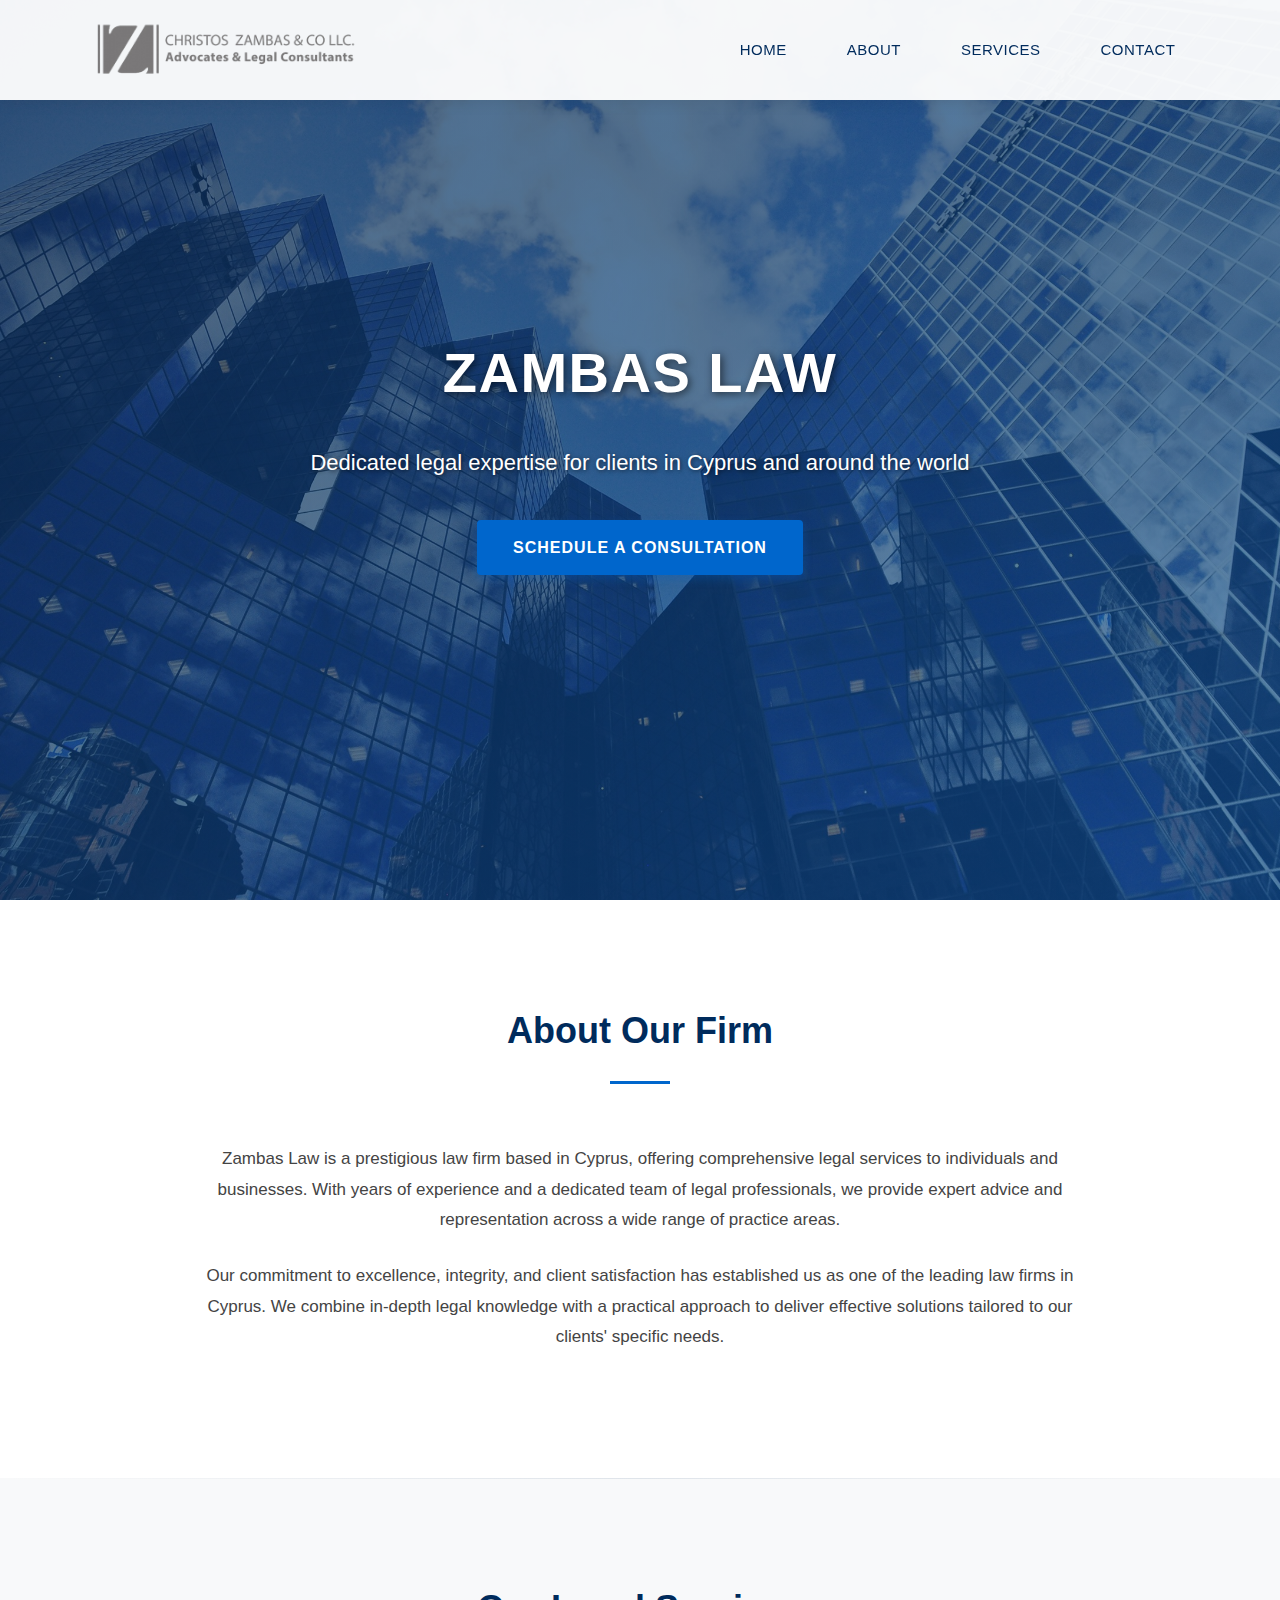
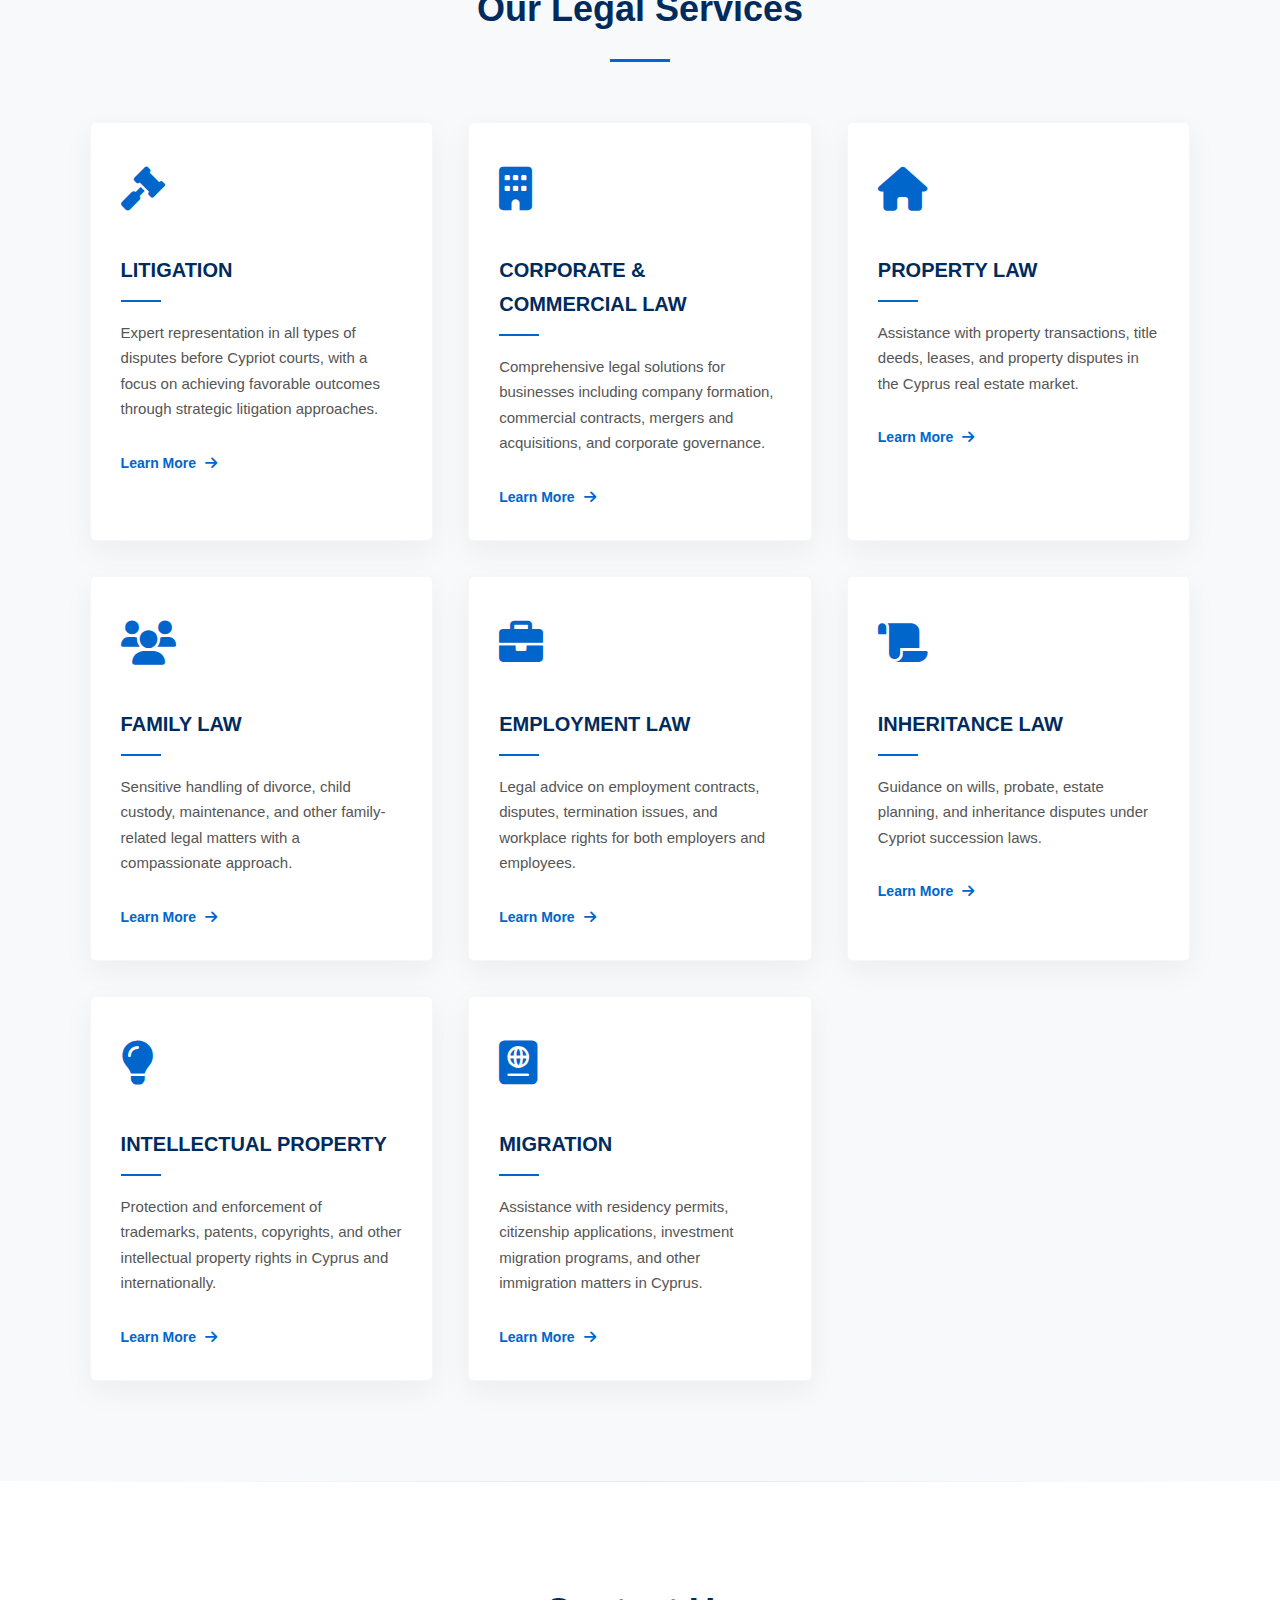
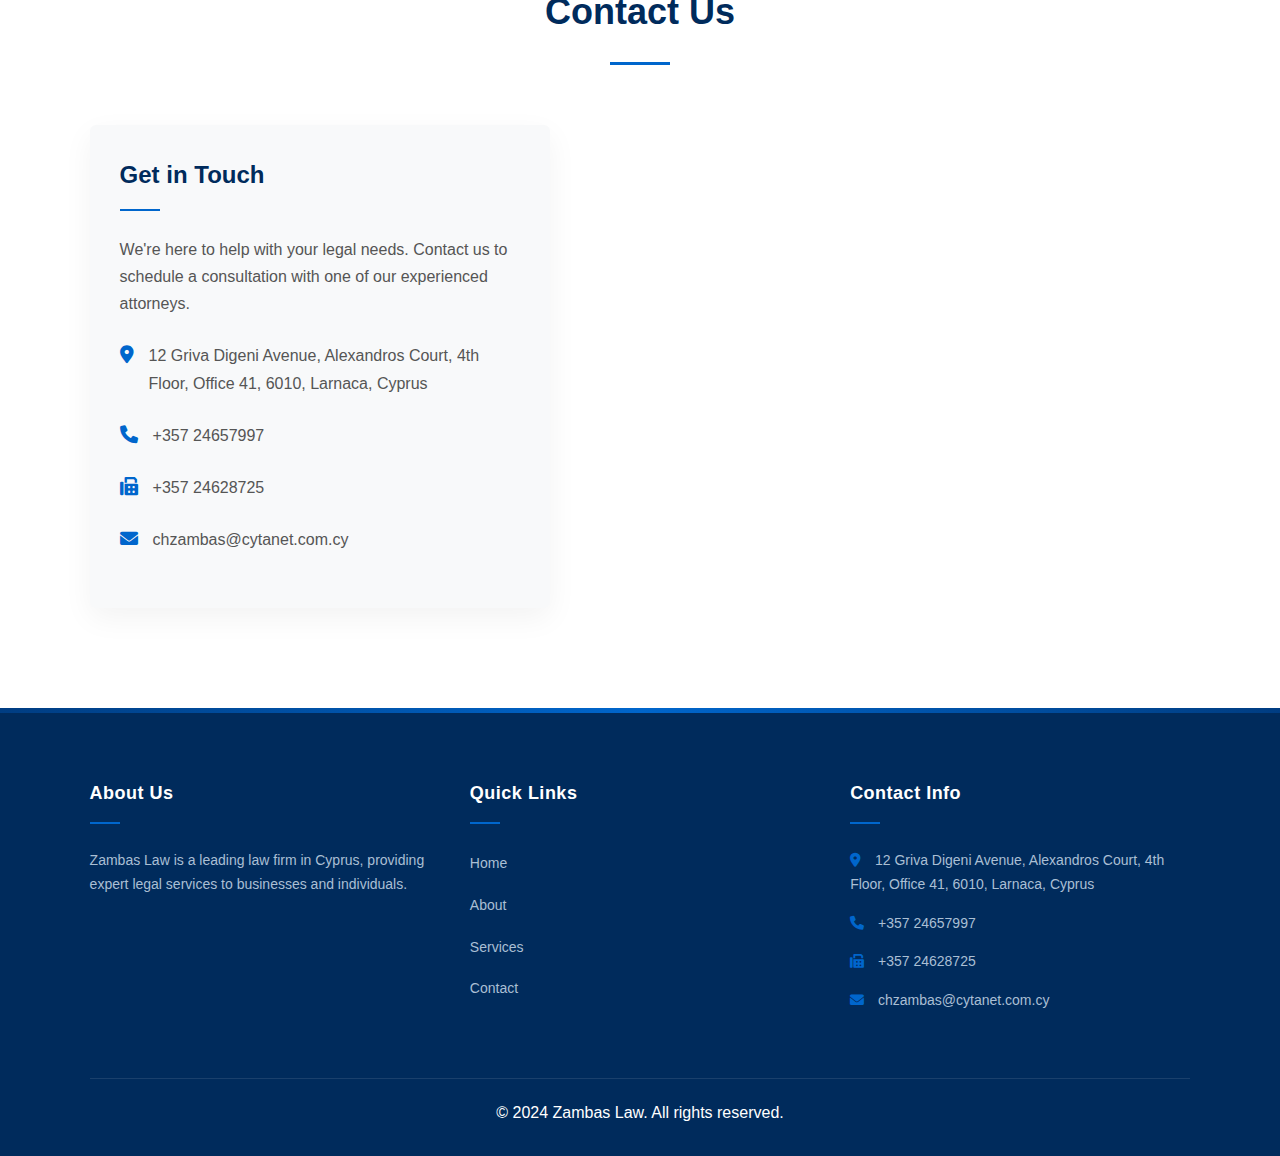
==== index.html @ 76c66e30 "Initial commit - Uploading my website" ====
<!DOCTYPE html>
<html lang="en">
<head>
  <meta charset="UTF-8">
  <meta name="viewport" content="width=device-width, initial-scale=1.0">
  <title>Zambas Law | Legal Services in Cyprus</title>
  <link rel="stylesheet" href="styles.css">
  <link rel="stylesheet" href="https://cdnjs.cloudflare.com/ajax/libs/font-awesome/6.0.0-beta3/css/all.min.css">
</head>
<body>
  <!-- Placeholder for Header -->
  <div id="header-placeholder"></div>

  <!-- Hero Section -->
  <section id="home" class="hero">
    <div class="hero-content">
      <h1>ZAMBAS LAW</h1>
      <p>Dedicated legal expertise for clients in Cyprus and around the world</p>
      <a href="#contact" class="cta-button">Schedule a Consultation</a>
    </div>
  </section>

  <!-- About Section -->
  <section id="about" class="about">
    <h2 class="section-title">About Our Firm</h2>
    <div class="about-content">
      <p>Zambas Law is a prestigious law firm based in Cyprus, offering comprehensive legal services to individuals and businesses. With years of experience and a dedicated team of legal professionals, we provide expert advice and representation across a wide range of practice areas.</p>
      <p>Our commitment to excellence, integrity, and client satisfaction has established us as one of the leading law firms in Cyprus. We combine in-depth legal knowledge with a practical approach to deliver effective solutions tailored to our clients' specific needs.</p>
    </div>
  </section>

  <!-- Services Section -->
  <section id="services" class="services">
    <h2 class="section-title">Our Legal Services</h2>
    <div class="services-grid">
      <!-- Litigation -->
      <div class="service-card">
        <div class="service-content">
          <div class="service-icon">
            <i class="fas fa-gavel"></i>
          </div>
          <h3>LITIGATION</h3>
          <p>Expert representation in all types of disputes before Cypriot courts, with a focus on achieving favorable outcomes through strategic litigation approaches.</p>
          <a href="services/litigation.html" class="service-link">Learn More <i class="fas fa-arrow-right"></i></a>
        </div>
      </div>
      
      <!-- Corporate & Commercial Law -->
      <div class="service-card">
        <div class="service-content">
          <div class="service-icon">
            <i class="fas fa-building"></i>
          </div>
          <h3>CORPORATE & COMMERCIAL LAW</h3>
          <p>Comprehensive legal solutions for businesses including company formation, commercial contracts, mergers and acquisitions, and corporate governance.</p>
          <a href="services/corporate.html" class="service-link">Learn More <i class="fas fa-arrow-right"></i></a>
        </div>
      </div>
      
      <!-- Property Law -->
      <div class="service-card">
        <div class="service-content">
          <div class="service-icon">
            <i class="fas fa-home"></i>
          </div>
          <h3>PROPERTY LAW</h3>
          <p>Assistance with property transactions, title deeds, leases, and property disputes in the Cyprus real estate market.</p>
          <a href="services/property.html" class="service-link">Learn More <i class="fas fa-arrow-right"></i></a>
        </div>
      </div>
      
      <!-- Family Law -->
      <div class="service-card">
        <div class="service-content">
          <div class="service-icon">
            <i class="fas fa-users"></i>
          </div>
          <h3>FAMILY LAW</h3>
          <p>Sensitive handling of divorce, child custody, maintenance, and other family-related legal matters with a compassionate approach.</p>
          <a href="services/family.html" class="service-link">Learn More <i class="fas fa-arrow-right"></i></a>
        </div>
      </div>
      
      <!-- Employment Law -->
      <div class="service-card">
        <div class="service-content">
          <div class="service-icon">
            <i class="fas fa-briefcase"></i>
          </div>
          <h3>EMPLOYMENT LAW</h3>
          <p>Legal advice on employment contracts, disputes, termination issues, and workplace rights for both employers and employees.</p>
          <a href="services/employment.html" class="service-link">Learn More <i class="fas fa-arrow-right"></i></a>
        </div>
      </div>
      
      <!-- Inheritance Law -->
      <div class="service-card">
        <div class="service-content">
          <div class="service-icon">
            <i class="fas fa-scroll"></i>
          </div>
          <h3>INHERITANCE LAW</h3>
          <p>Guidance on wills, probate, estate planning, and inheritance disputes under Cypriot succession laws.</p>
          <a href="services/inheritance.html" class="service-link">Learn More <i class="fas fa-arrow-right"></i></a>
        </div>
      </div>
      
      <!-- Intellectual Property -->
      <div class="service-card">
        <div class="service-content">
          <div class="service-icon">
            <i class="fas fa-lightbulb"></i>
          </div>
          <h3>INTELLECTUAL PROPERTY</h3>
          <p>Protection and enforcement of trademarks, patents, copyrights, and other intellectual property rights in Cyprus and internationally.</p>
          <a href="services/intellectual.html" class="service-link">Learn More <i class="fas fa-arrow-right"></i></a>
        </div>
      </div>
      
      <!-- Migration -->
      <div class="service-card">
        <div class="service-content">
          <div class="service-icon">
            <i class="fas fa-passport"></i>
          </div>
          <h3>MIGRATION</h3>
          <p>Assistance with residency permits, citizenship applications, investment migration programs, and other immigration matters in Cyprus.</p>
          <a href="services/migration.html" class="service-link">Learn More <i class="fas fa-arrow-right"></i></a>
        </div>
      </div>
    </div>
  </section>

  <!-- Contact Section -->
  <section id="contact" class="contact">
    <h2 class="section-title">Contact Us</h2>
    <div class="contact-container">
      <div class="contact-info">
        <h3>Get in Touch</h3>
        <p>We're here to help with your legal needs. Contact us to schedule a consultation with one of our experienced attorneys.</p>
        <div class="info-item">
          <i class="fas fa-map-marker-alt"></i>
          <p>12 Griva Digeni Avenue, Alexandros Court, 4th Floor, Office 41, 6010, Larnaca, Cyprus</p>
        </div>
        <div class="info-item">
          <i class="fas fa-phone"></i>
          <p>+357 24657997</p>
        </div>
        <div class="info-item">
          <i class="fas fa-fax"></i>
          <p>+357 24628725</p>
        </div>
        <div class="info-item">
          <i class="fas fa-envelope"></i>
          <p>chzambas@cytanet.com.cy</p>
        </div>
      </div>
      <!-- Map Embed -->
      <div class="map-container">
        <iframe
          src="https://www.google.com/maps/embed?pb=!1m18!1m12!1m3!1d3203.499262317637!2d33.61313131560056!3d34.91967188041897!2m3!1f0!2f0!3f0!3m2!1i1024!2i768!4f13.1!3m3!1m2!1s0x14ea70b4cfa5f2e5%3A0x3fa4a7a07f0d0a8d!2s12%20Griva%20Digeni%20Ave%2C%20Larnaca%2C%20Cyprus!5e0!3m2!1sen!2sus!4v1600000000000!5m2!1sen!2sus"
          width="600"
          height="450"
          style="border:0;"
          allowfullscreen=""
          loading="lazy">
        </iframe>
      </div>
    </div>
  </section>

  <!-- Placeholder for Footer -->
  <div id="footer-placeholder"></div>

  <script>
    // Load Header
    fetch('header.html')
      .then(response => response.text())
      .then(data => {
        document.getElementById('header-placeholder').innerHTML = data;
      });

    // Load Footer
    fetch('footer.html')
      .then(response => response.text())
      .then(data => {
        document.getElementById('footer-placeholder').innerHTML = data;
      });
  </script>
</body>
</html>
---- styles.css ----
/* Basic Reset */
* {
    margin: 0;
    padding: 0;
    box-sizing: border-box;
}

body {
    font-family: 'Roboto', 'Arial', sans-serif;
    line-height: 1.7;
    color: #333;
    background-color: #fafafa;
}

/* Header & Navigation */
header {
    background-color: rgba(255, 255, 255, 0.95);
    box-shadow: 0 2px 15px rgba(0, 0, 0, 0.08);
    position: fixed;
    width: 100%;
    z-index: 1000;
    transition: all 0.3s ease;
}

header.scrolled {
    padding: 10px 0;
    background-color: rgba(255, 255, 255, 0.98);
    box-shadow: 0 5px 20px rgba(0, 0, 0, 0.1);
}

.header-container {
    display: flex;
    justify-content: space-between;
    align-items: center;
    padding: 20px 7%;
    max-width: 1400px;
    margin: 0 auto;
    transition: padding 0.3s ease;
}

/* Base styles for header navigation */
.header-container nav ul {
    list-style: none;
    margin: 0;
    padding: 0;
  }
  .header-container nav ul li {
    display: inline-block;
    position: relative;
  }
  .header-container nav ul li a {
    text-decoration: none;
    padding: 10px 15px;
    display: block;
  }
  
  /* Dropdown styles */
  .dropdown .dropdown-content {
    display: none;
    position: absolute;
    top: 100%;
    left: 0;
    background: #fff;
    min-width: 180px;
    box-shadow: 0 2px 5px rgba(0,0,0,0.2);
    z-index: 1000;
  }
  .dropdown:hover .dropdown-content {
    display: block;
  }
  .dropdown .dropdown-content li {
    display: block;
  }
  .dropdown .dropdown-content li a {
    padding: 10px;
    white-space: nowrap;
    color: #000;
  }
  .dropdown .dropdown-content li a:hover {
    background-color: #f2f2f2;
  }
  


/* Logo Styling */
.logo {
    display: flex;
    align-items: center;
    justify-content: center;
}

.logo img {
    height: 60px; /* Adjust height for better visibility */
    width: auto;
    display: block;
    transition: transform 0.3s ease-in-out, opacity 0.3s ease-in-out;
}

/* Hover Effect */
.logo img:hover {
    transform: scale(1.05); /* Slight enlargement on hover */
    opacity: 0.9;
}

/* Service Link Styling */
.service-link {
    display: inline-block;
    color: #0066cc;
    text-decoration: none;
    font-weight: 600;
    font-size: 14px;
    margin-top: 15px;
    transition: all 0.3s ease;
}

.service-link i {
    margin-left: 5px;
    transition: transform 0.3s ease;
}

.service-link:hover {
    color: #004d99;
}

.service-link:hover i {
    transform: translateX(5px);
}


/* Ensure the logo scales properly on smaller screens */
@media (max-width: 768px) {
    .logo img {
        height: 50px; /* Slightly smaller on mobile */
    }
}


nav ul {
    display: flex;
    list-style: none;
}

nav ul li {
    margin-left: 30px;
    position: relative;
}

nav ul li a {
    text-decoration: none;
    color: #002b5c;
    font-weight: 500;
    font-size: 15px;
    transition: all 0.3s ease;
    padding: 8px 0;
    position: relative;
    text-transform: uppercase;
    letter-spacing: 0.5px;
}

nav ul li a::after {
    content: '';
    position: absolute;
    bottom: 0;
    left: 0;
    width: 0;
    height: 2px;
    background-color: #0066cc;
    transition: width 0.3s ease;
}

nav ul li a:hover {
    color: #0066cc;
}

nav ul li a:hover::after {
    width: 100%;
}

/* Hero Section */
/* Hero Section with Image Enhancements */
.hero {
    height: 100vh;
    background-image: linear-gradient(rgba(0, 27, 55, 0.4), rgba(0, 27, 55, 0.4)), url('image.jpg');
    background-size: cover;
    background-position: center center;
    background-attachment: fixed;
    display: flex;
    align-items: center;
    text-align: center;
    color: white;
    position: relative;
}

.hero::before {
    content: '';
    position: absolute;
    top: 0;
    left: 0;
    right: 0;
    bottom: 0;
    background: linear-gradient(135deg, rgba(0, 43, 92, 0.5) 0%, rgba(0, 102, 204, 0.4) 100%);
    z-index: 0;
}

.hero-content {
    max-width: 900px;
    margin: 0 auto;
    padding: 0 20px;
    position: relative;
    z-index: 1;
    animation: fadeIn 1.5s ease-out;
}

@keyframes fadeIn {
    from { opacity: 0; transform: translateY(20px); }
    to { opacity: 1; transform: translateY(0); }
}

.hero h1 {
    font-size: 56px;
    margin-bottom: 25px;
    font-weight: 700;
    letter-spacing: 1.5px;
    text-shadow: 2px 2px 8px rgba(0, 0, 0, 0.6);
}

.hero p {
    font-size: 22px;
    margin-bottom: 40px;
    max-width: 700px;
    margin-left: auto;
    margin-right: auto;
    font-weight: 300;
    line-height: 1.6;
    text-shadow: 1px 1px 4px rgba(0, 0, 0, 0.6);
}

.cta-button {
    display: inline-block;
    background-color: #0066cc;
    color: white;
    padding: 14px 36px;
    border-radius: 4px;
    text-decoration: none;
    font-weight: 600;
    font-size: 16px;
    transition: all 0.3s ease;
    text-transform: uppercase;
    letter-spacing: 1px;
    box-shadow: 0 4px 10px rgba(0, 102, 204, 0.3);
}

.cta-button:hover {
    background-color: #004d99;
    transform: translateY(-2px);
    box-shadow: 0 6px 15px rgba(0, 102, 204, 0.4);
}

/* About Section */
.about {
    padding: 100px 7%;
    background-color: #fff;
    position: relative;
}

.section-title {
    text-align: center;
    margin-bottom: 60px;
    color: #002b5c;
    position: relative;
    font-size: 36px;
    font-weight: 700;
}

.section-title:after {
    content: '';
    display: block;
    width: 60px;
    height: 3px;
    background: #0066cc;
    margin: 20px auto 0;
}

.about-content {
    max-width: 900px;
    margin: 0 auto;
    text-align: center;
    font-size: 17px;
    line-height: 1.8;
    color: #444;
}

.about-content p {
    margin-bottom: 25px;
}

/* Services Section */
.services {
    padding: 100px 7%;
    background-color: #f8f9fa;
    position: relative;
}

.services::before {
    content: '';
    position: absolute;
    top: 0;
    left: 0;
    width: 100%;
    height: 1px;
    background: linear-gradient(to right, transparent, rgba(0, 43, 92, 0.1), transparent);
}

.services-grid {
    display: grid;
    grid-template-columns: repeat(auto-fill, minmax(320px, 1fr));
    gap: 35px;
    max-width: 1400px;
    margin: 0 auto;
}

.service-card {
    background: white;
    border-radius: 6px;
    overflow: hidden;
    box-shadow: 0 10px 30px rgba(0, 0, 0, 0.05);
    transition: all 0.4s ease;
    border: 1px solid rgba(0, 0, 0, 0.03);
}

.service-card:hover {
    transform: translateY(-12px);
    box-shadow: 0 15px 35px rgba(0, 0, 0, 0.1);
    border-color: rgba(0, 102, 204, 0.1);
}

.service-content {
    padding: 30px;
    position: relative;
}

.service-content h3 {
    color: #002b5c;
    margin-bottom: 18px;
    font-size: 20px;
    font-weight: 600;
    position: relative;
    padding-bottom: 15px;
}

.service-content h3::after {
    content: '';
    position: absolute;
    bottom: 0;
    left: 0;
    width: 40px;
    height: 2px;
    background-color: #0066cc;
}

.service-content p {
    margin-bottom: 15px;
    color: #555;
    line-height: 1.7;
    font-size: 15px;
}

.service-icon {
    font-size: 44px;
    color: #0066cc;
    margin-bottom: 25px;
    transition: all 0.3s ease;
}

.service-card:hover .service-icon {
    transform: scale(1.1);
    color: #004d99;
}

/* Contact Section */
.contact {
    padding: 100px 7%;
    background-color: #fff;
    position: relative;
}

.contact::before {
    content: '';
    position: absolute;
    top: 0;
    left: 0;
    width: 100%;
    height: 1px;
    background: linear-gradient(to right, transparent, rgba(0, 43, 92, 0.1), transparent);
}

.contact-container {
    display: flex;
    flex-wrap: wrap;
    gap: 40px;
    max-width: 1200px;
    margin: 0 auto;
}

.contact-info {
    flex: 1 1 350px;
    padding: 30px;
    background-color: #f8f9fa;
    border-radius: 6px;
    box-shadow: 0 10px 30px rgba(0, 0, 0, 0.05);
}

.contact-info h3 {
    color: #002b5c;
    margin-bottom: 25px;
    font-size: 24px;
    position: relative;
    padding-bottom: 15px;
}

.contact-info h3::after {
    content: '';
    position: absolute;
    bottom: 0;
    left: 0;
    width: 40px;
    height: 2px;
    background-color: #0066cc;
}

.contact-info p {
    margin-bottom: 25px;
    color: #555;
    line-height: 1.7;
}

.info-item {
    display: flex;
    align-items: flex-start;
    margin-bottom: 25px;
}

.info-item i {
    margin-right: 15px;
    color: #0066cc;
    font-size: 18px;
    margin-top: 3px;
}

.info-item p {
    margin-bottom: 0;
}

.contact-form {
    flex: 1 1 500px;
}

.contact-form h3 {
    color: #002b5c;
    margin-bottom: 25px;
    font-size: 24px;
    position: relative;
    padding-bottom: 15px;
}

.contact-form h3::after {
    content: '';
    position: absolute;
    bottom: 0;
    left: 0;
    width: 40px;
    height: 2px;
    background-color: #0066cc;
}

.form-group {
    margin-bottom: 25px;
}

.form-group label {
    display: block;
    margin-bottom: 8px;
    font-weight: 500;
    color: #002b5c;
    font-size: 15px;
}

.form-group input,
.form-group textarea,
.form-group select {
    width: 100%;
    padding: 14px;
    border: 1px solid #ddd;
    border-radius: 4px;
    font-family: inherit;
    font-size: 15px;
    transition: all 0.3s ease;
    background-color: #f9f9f9;
}

.form-group input:focus,
.form-group textarea:focus,
.form-group select:focus {
    outline: none;
    border-color: #0066cc;
    box-shadow: 0 0 0 3px rgba(0, 102, 204, 0.1);
    background-color: #fff;
}

.form-group textarea {
    height: 150px;
    resize: vertical;
}

.form-submit {
    background-color: #0066cc;
    color: white;
    border: none;
    padding: 14px 30px;
    font-size: 16px;
    font-weight: 600;
    border-radius: 4px;
    cursor: pointer;
    transition: all 0.3s ease;
    text-transform: uppercase;
    letter-spacing: 1px;
    box-shadow: 0 4px 10px rgba(0, 102, 204, 0.2);
}

.form-submit:hover {
    background-color: #004d99;
    transform: translateY(-2px);
    box-shadow: 0 6px 15px rgba(0, 102, 204, 0.3);
}

/* Footer */
footer {
    background-color: #002b5c;
    color: white;
    padding: 70px 7% 30px;
    position: relative;
}

footer::before {
    content: '';
    position: absolute;
    top: 0;
    left: 0;
    width: 100%;
    height: 5px;
    background: linear-gradient(to right, #003d82, #0066cc, #003d82);
}

.footer-content {
    display: flex;
    flex-wrap: wrap;
    justify-content: space-between;
    gap: 40px;
    margin-bottom: 50px;
    max-width: 1400px;
    margin-left: auto;
    margin-right: auto;
}

.footer-section {
    flex: 1 1 250px;
}

.footer-section h3 {
    margin-bottom: 25px;
    position: relative;
    font-size: 18px;
    font-weight: 600;
    letter-spacing: 0.5px;
    padding-bottom: 15px;
}

.footer-section h3::after {
    content: '';
    display: block;
    width: 30px;
    height: 2px;
    background: #0066cc;
    margin-top: 15px;
    position: absolute;
    bottom: 0;
    left: 0;
}

.footer-section p {
    color: #aabfd4;
    line-height: 1.7;
    margin-bottom: 15px;
    font-size: 14px;
}

.footer-section ul {
    list-style: none;
}

.footer-section ul li {
    margin-bottom: 12px;
}

.footer-section ul li a {
    color: #aabfd4;
    text-decoration: none;
    transition: color 0.3s ease;
    font-size: 14px;
    display: block;
    padding: 3px 0;
}

.footer-section ul li a:hover {
    color: white;
    padding-left: 5px;
}

.footer-section i {
    margin-right: 10px;
    color: #0066cc;
}


.copyright {
    text-align: center;
    padding-top: 20px;
    border-top: 1px solid rgba(255, 255, 255, 0.1);
}

/* Responsive Design */
@media screen and (max-width: 768px) {
    .header-container {
        flex-direction: column;
    }
    
    nav ul {
        margin-top: 20px;
    }
    
    .hero h1 {
        font-size: 36px;
    }
    
    .services-grid {
        grid-template-columns: 1fr;
    }
}
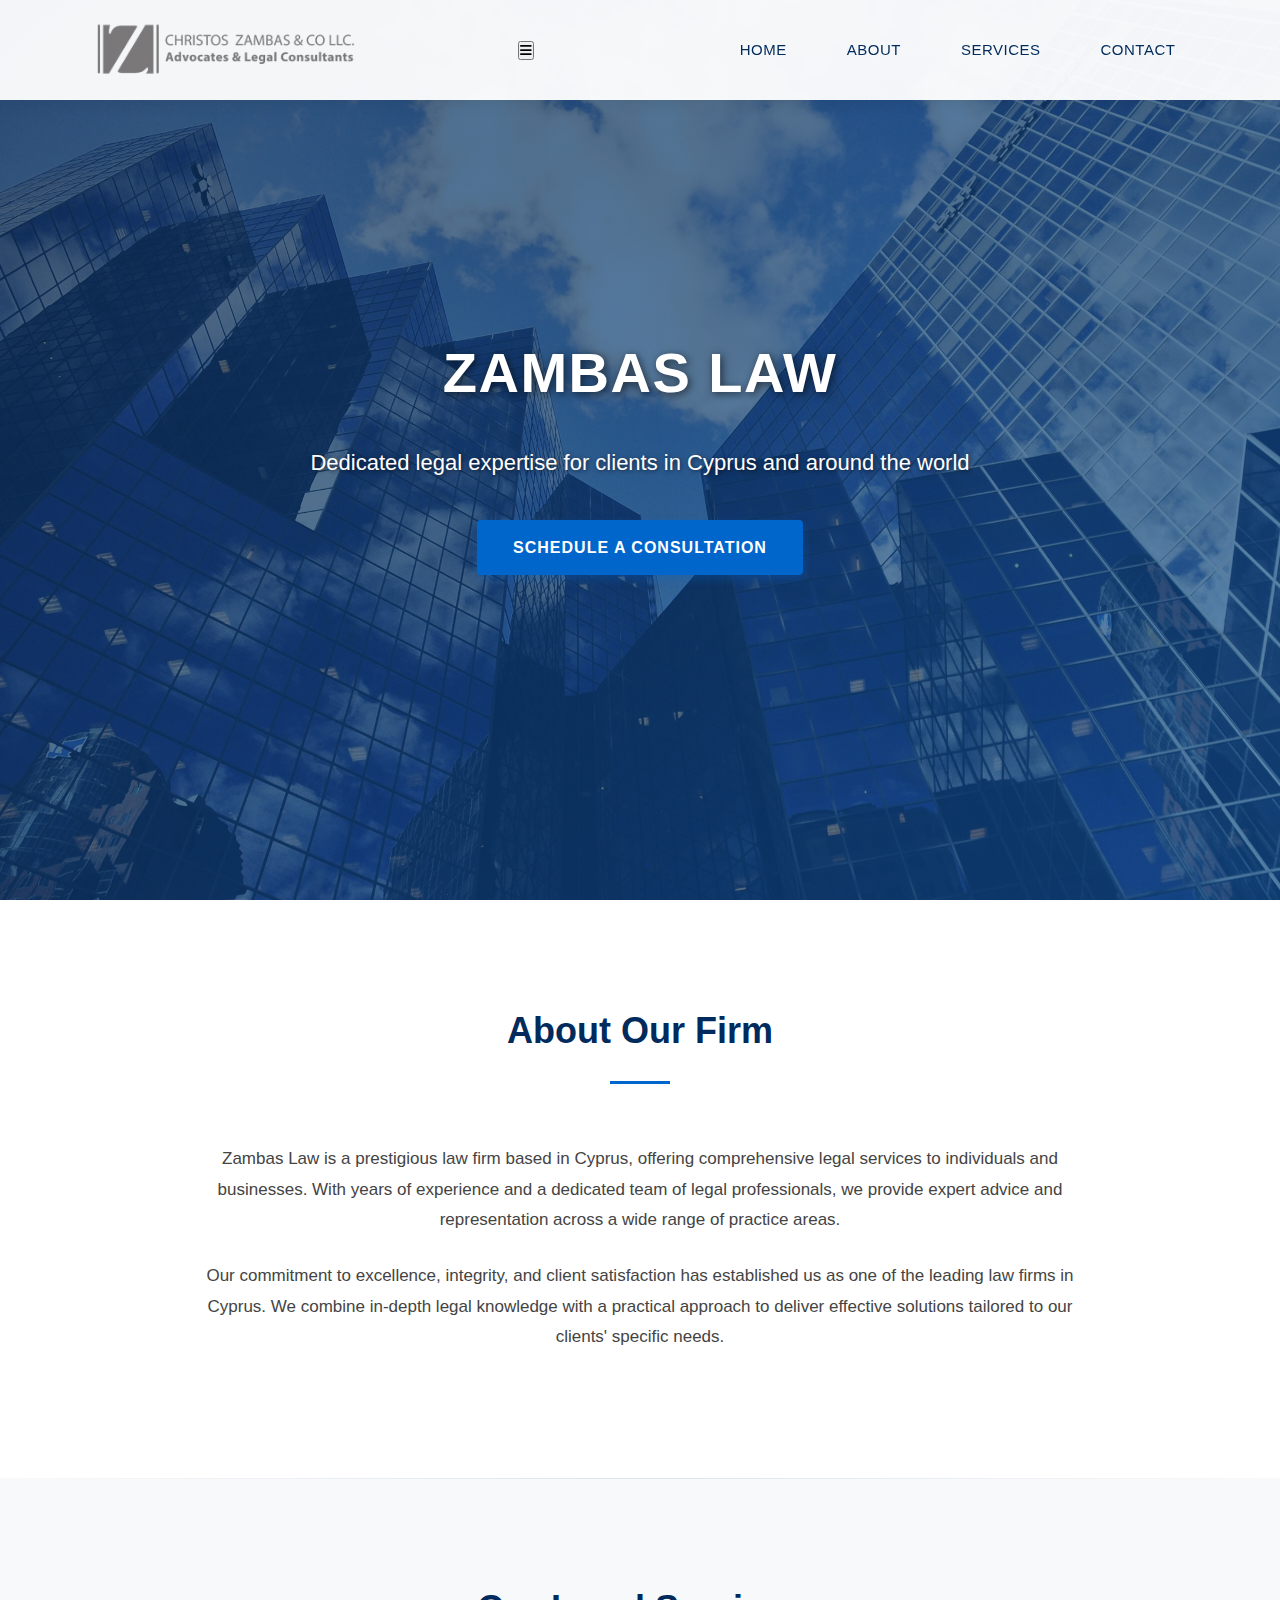
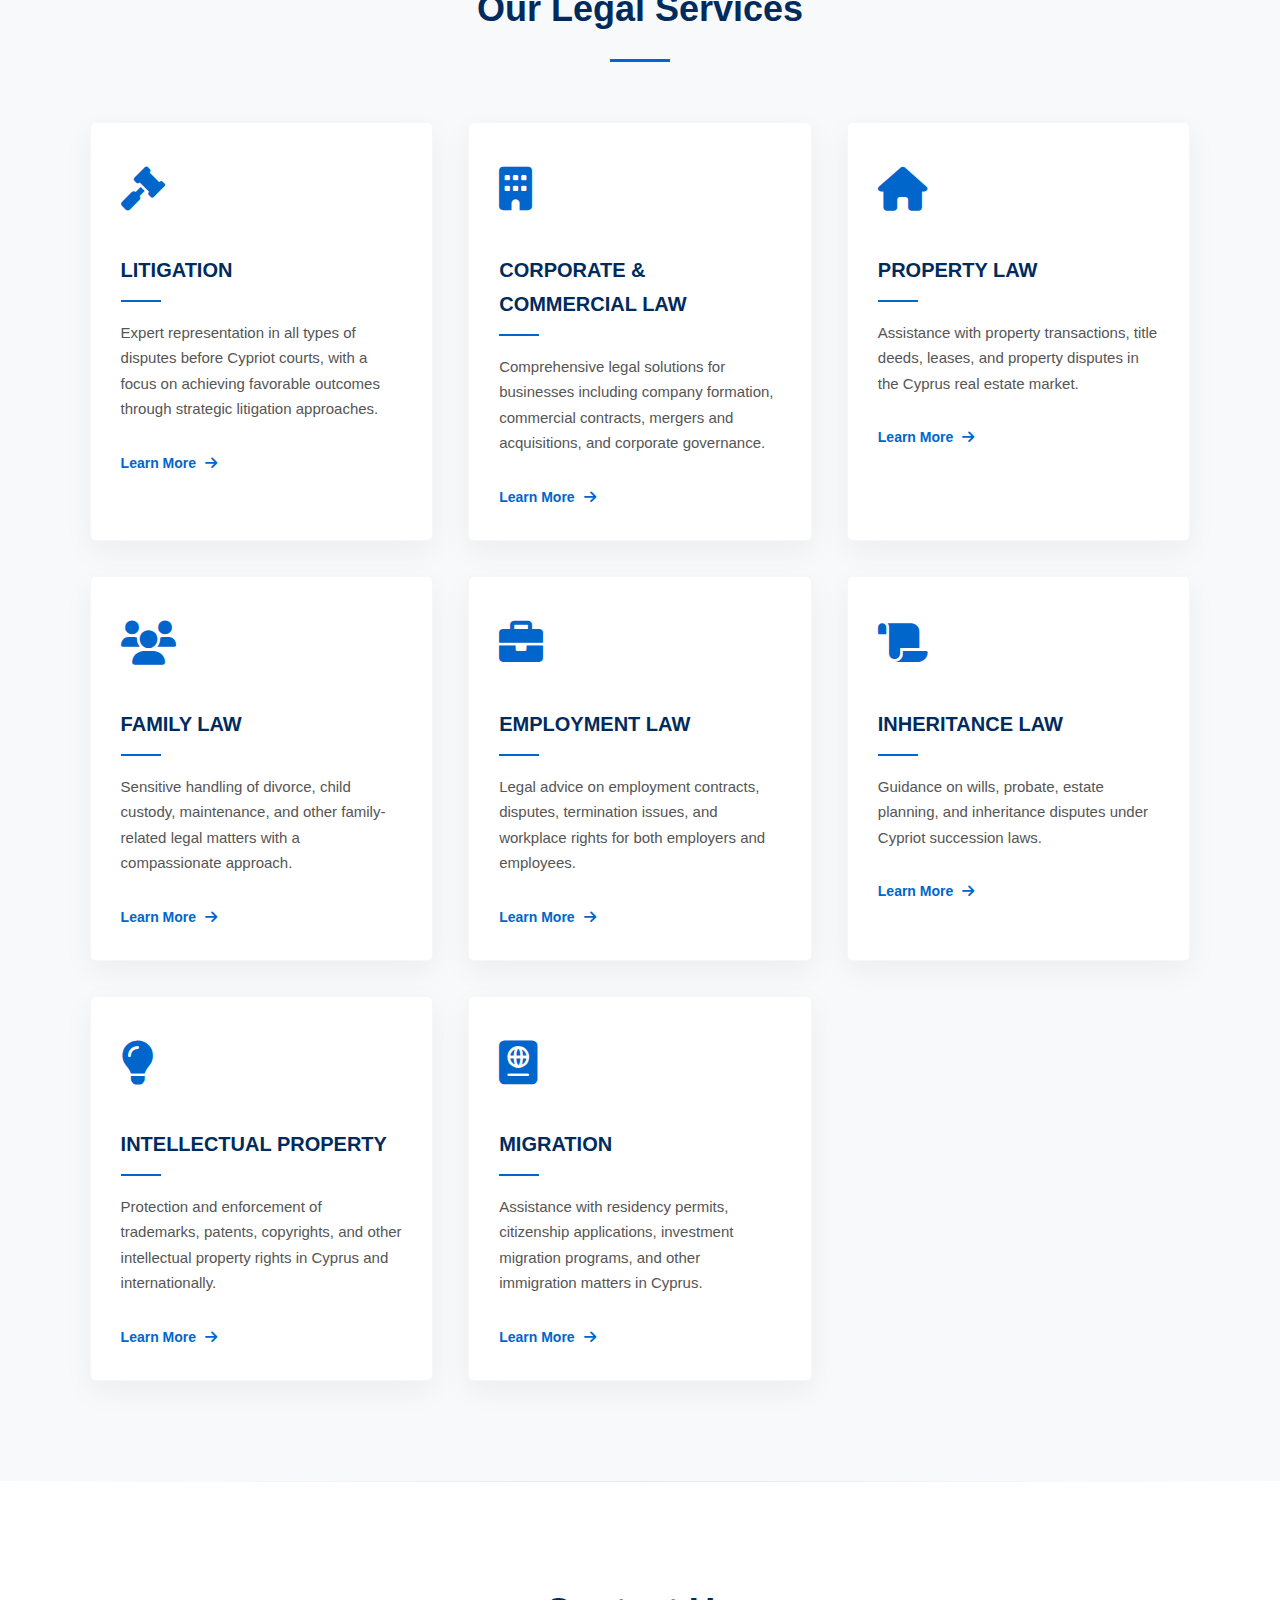
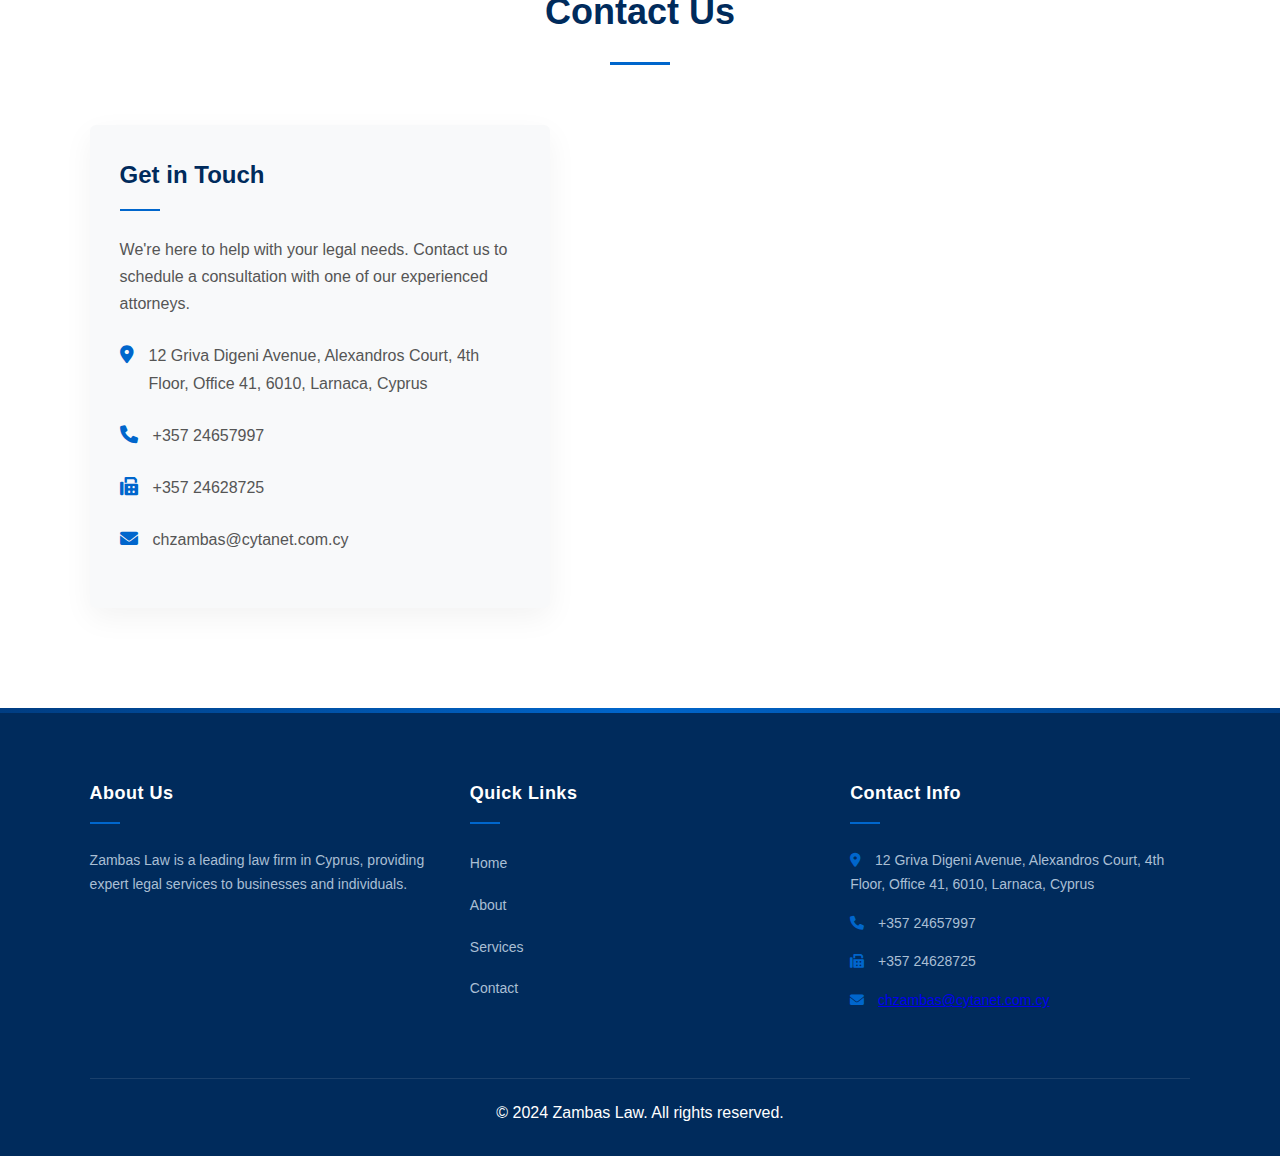
==== commit b466a626: "Update index.html" ====
--- a/index.html
+++ b/index.html
@@ -186,6 +186,22 @@
       .then(data => {
         document.getElementById('footer-placeholder').innerHTML = data;
       });
+    document.addEventListener("DOMContentLoaded", function () {
+    const menuToggle = document.querySelector(".menu-toggle");
+    const navLinks = document.querySelector(".nav-links");
+
+    menuToggle.addEventListener("click", function () {
+        navLinks.classList.toggle("show");
+    });
+
+    // Dropdown Toggle for Mobile
+    document.querySelectorAll(".dropdown").forEach((dropdown) => {
+        dropdown.addEventListener("click", function () {
+            this.classList.toggle("open");
+        });
+    });
+});
+    
   </script>
 </body>
 </html>
